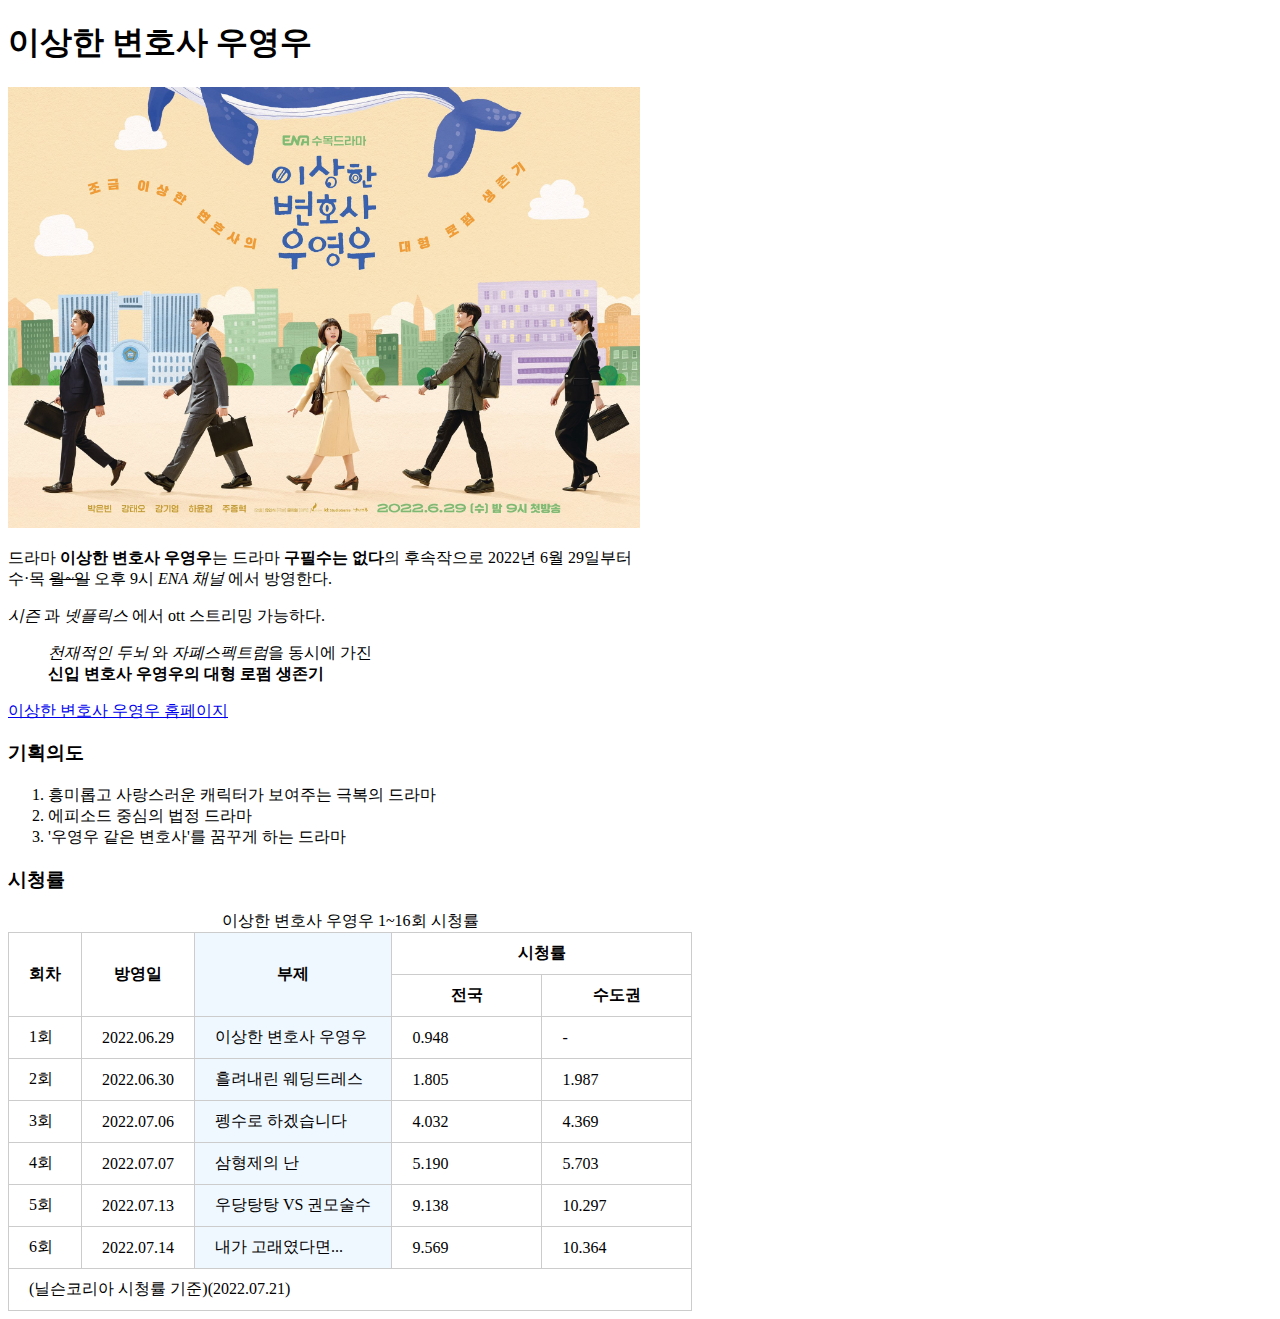
==== 모각코/웹문서작성(220720).html @ 0c6eb0d3 "모각코 1회" ====
<!DOCTYPE html>
<html lang="ko">
<head>
  <meta charset="UTF-8">
  <title>이상한 변호사 우영우</title>
  <style>
    table, th, td {
      border: 1px solid #ccc;
      border-collapse: collapse;
    }
    th, td { padding: 10px 20px; }
  </style>
</head>
<body>
  <div id="container">
    <h1>이상한 변호사 우영우</h1>
    <a href="https://www.youtube.com/playlist?list=PLP1FBKYRdPoW24sKzZcjQfrNsTbHZvKfI"><img src="image/우영우 포스터.jpg" alt="youtube 채널로 이동" width="50%"></a>
    <p> 드라마 <b>이상한 변호사 우영우</b>는 드라마 <b>구필수는 없다</b>의 후속작으로 2022년 6월 29일부터  <br> 수·목 <del>월~일</del> 오후 9시 <em>ENA 채널</em> 에서 방영한다.</p>
    <p> <em>시즌</em> 과 <em>넷플릭스</em> 에서 ott 스트리밍 가능하다.</p>
    <blockquote>
        <i>천재적인 두뇌</i> 와 <i>자폐스펙트럼</i>을 동시에 가진<br>
        <strong>신입 변호사 우영우의 대형 로펌 생존기</strong>
    </blockquote>
    <p><a href="http://ena.skylifetv.co.kr/bbs/board.php?bo_table=skydrama&wr_id=113&sca=%EC%B5%9C%EC%8B%A0" target="_blank">이상한 변호사 우영우 홈페이지</a></p>
    <h3>기획의도</h3>
    <ol>
      <li>흥미롭고 사랑스러운 캐릭터가 보여주는 극복의 드라마</li>
      <li>에피소드 중심의 법정 드라마</li>
      <li>'우영우 같은 변호사'를 꿈꾸게 하는 드라마</li>
    </ol>
    <h3>시청률</h3>
    <table>
      <caption> 이상한 변호사 우영우 1~16회 시청률 </caption>
      <colgroup>
        <col>
        <col>
        <col style="background-color:aliceblue;">
        <col span="2" style="width: 150px;">
      </colgroup>
      <thead>
        <tr>
          <th rowspan="2">회차</th>
          <th rowspan="2">방영일</th>
          <th rowspan="2">부제</th>
          <th colspan="2">시청률</th>
        </tr>
        <tr>
          <th>전국</th>
          <th>수도권</th>
        </tr>
      </thead>
      <tbody>
        <tr>
          <td>1회</td>
          <td>2022.06.29</td>
          <td>이상한 변호사 우영우</td>
          <td>0.948</td>
          <td> - </td>
        </tr>
        <tr>
          <td>2회</td>
          <td>2022.06.30</td>
          <td>흘려내린 웨딩드레스</td>
          <td>1.805</td>
          <td>1.987</td>
        </tr>
        <tr>
          <td>3회</td>
          <td>2022.07.06</td>
          <td>펭수로 하겠습니다</td>
          <td>4.032</td>
          <td>4.369</td>
        </tr>
        <tr>
          <td>4회</td>
          <td>2022.07.07</td>
          <td>삼형제의 난</td>
          <td>5.190</td>
          <td>5.703</td>
        </tr>
        <tr>
          <td>5회</td>
          <td>2022.07.13</td>
          <td>우당탕탕 VS 권모술수</td>
          <td>9.138</td>
          <td>10.297</td>
        </tr>
        <tr>
          <td>6회</td>
          <td>2022.07.14</td>
          <td>내가 고래였다면...</td>
          <td>9.569</td>
          <td>10.364</td>
        </tr>
      </tbody>
      <tfoot>
        <tr>
          <td colspan="5">(닐슨코리아 시청률 기준)(2022.07.21)</td>
        </tr>
      </tfoot>
    </table>
  </div>
</body>
</html>
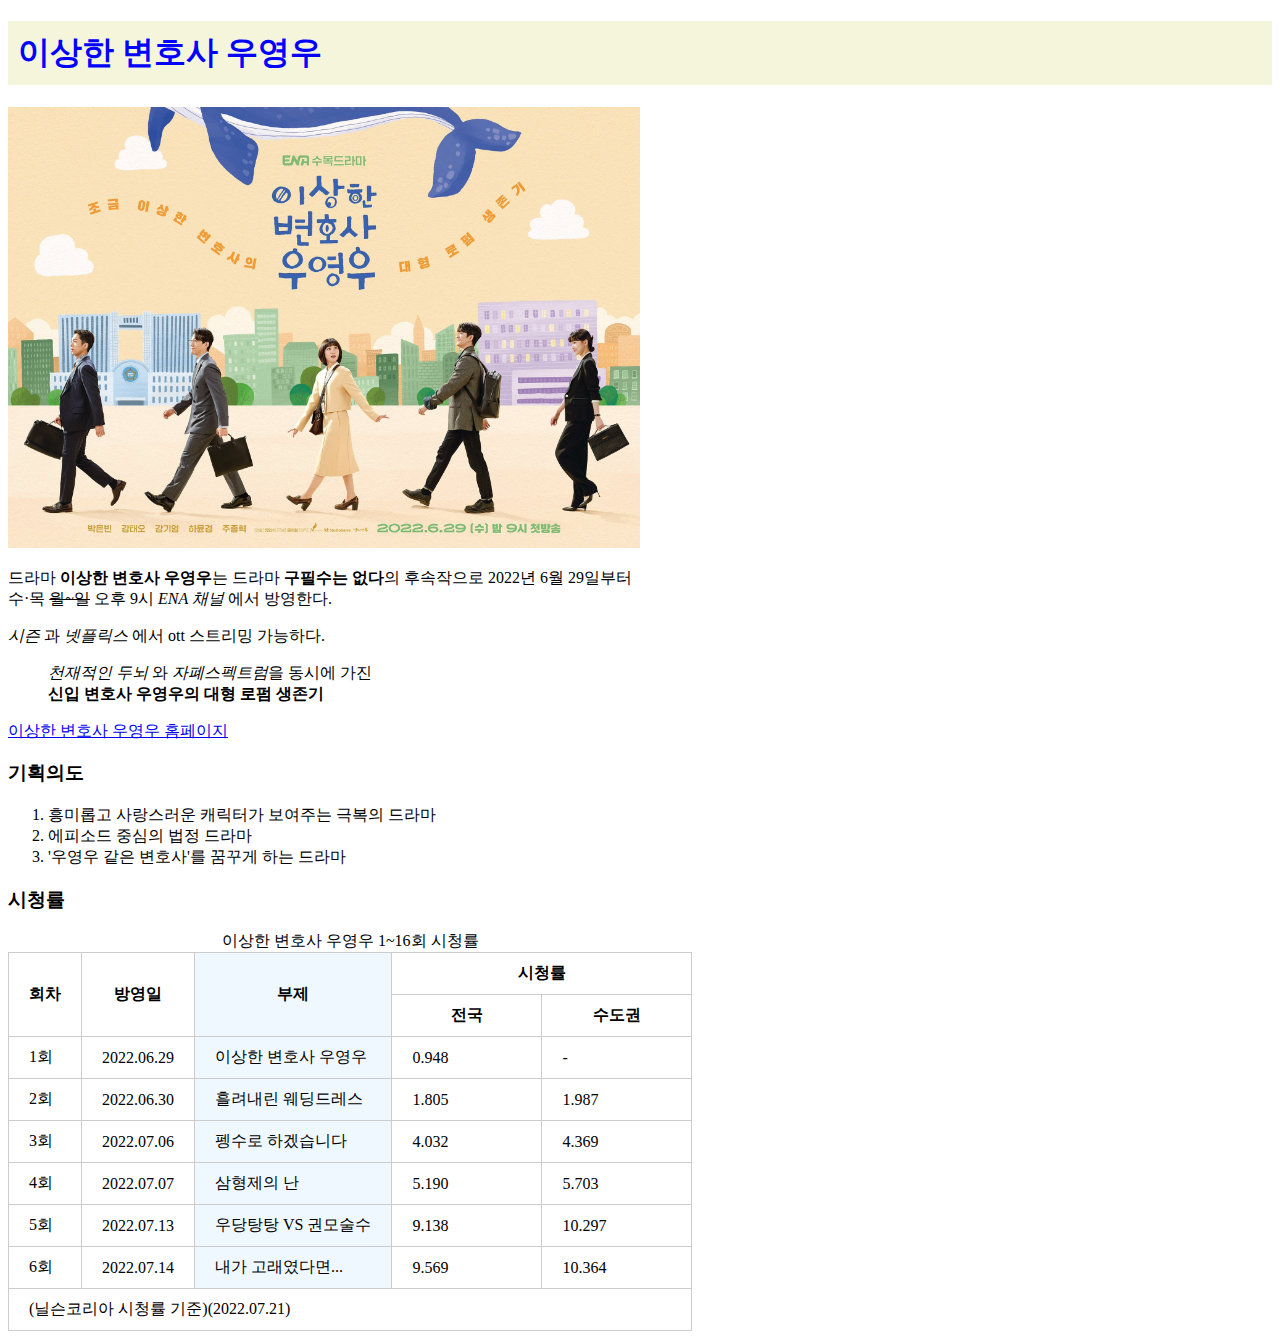
==== commit 5d13000e: "완성본 아님" ====
--- a/모각코/웹문서작성(220720).html
+++ b/모각코/웹문서작성(220720).html
@@ -3,13 +3,7 @@
 <head>
   <meta charset="UTF-8">
   <title>이상한 변호사 우영우</title>
-  <style>
-    table, th, td {
-      border: 1px solid #ccc;
-      border-collapse: collapse;
-    }
-    th, td { padding: 10px 20px; }
-  </style>
+  <link rel="stylesheet" href="css/ex.css">
 </head>
 <body>
   <div id="container">
--- a/모각코/css/ex.css
+++ b/모각코/css/ex.css
@@ -0,0 +1,10 @@
+h1 {
+  padding: 10px;
+  background-color: beige;
+  color: blue;
+}
+table, th, td {
+  border: 1px solid #ccc;
+  border-collapse: collapse;
+}
+th, td { padding: 10px 20px; }